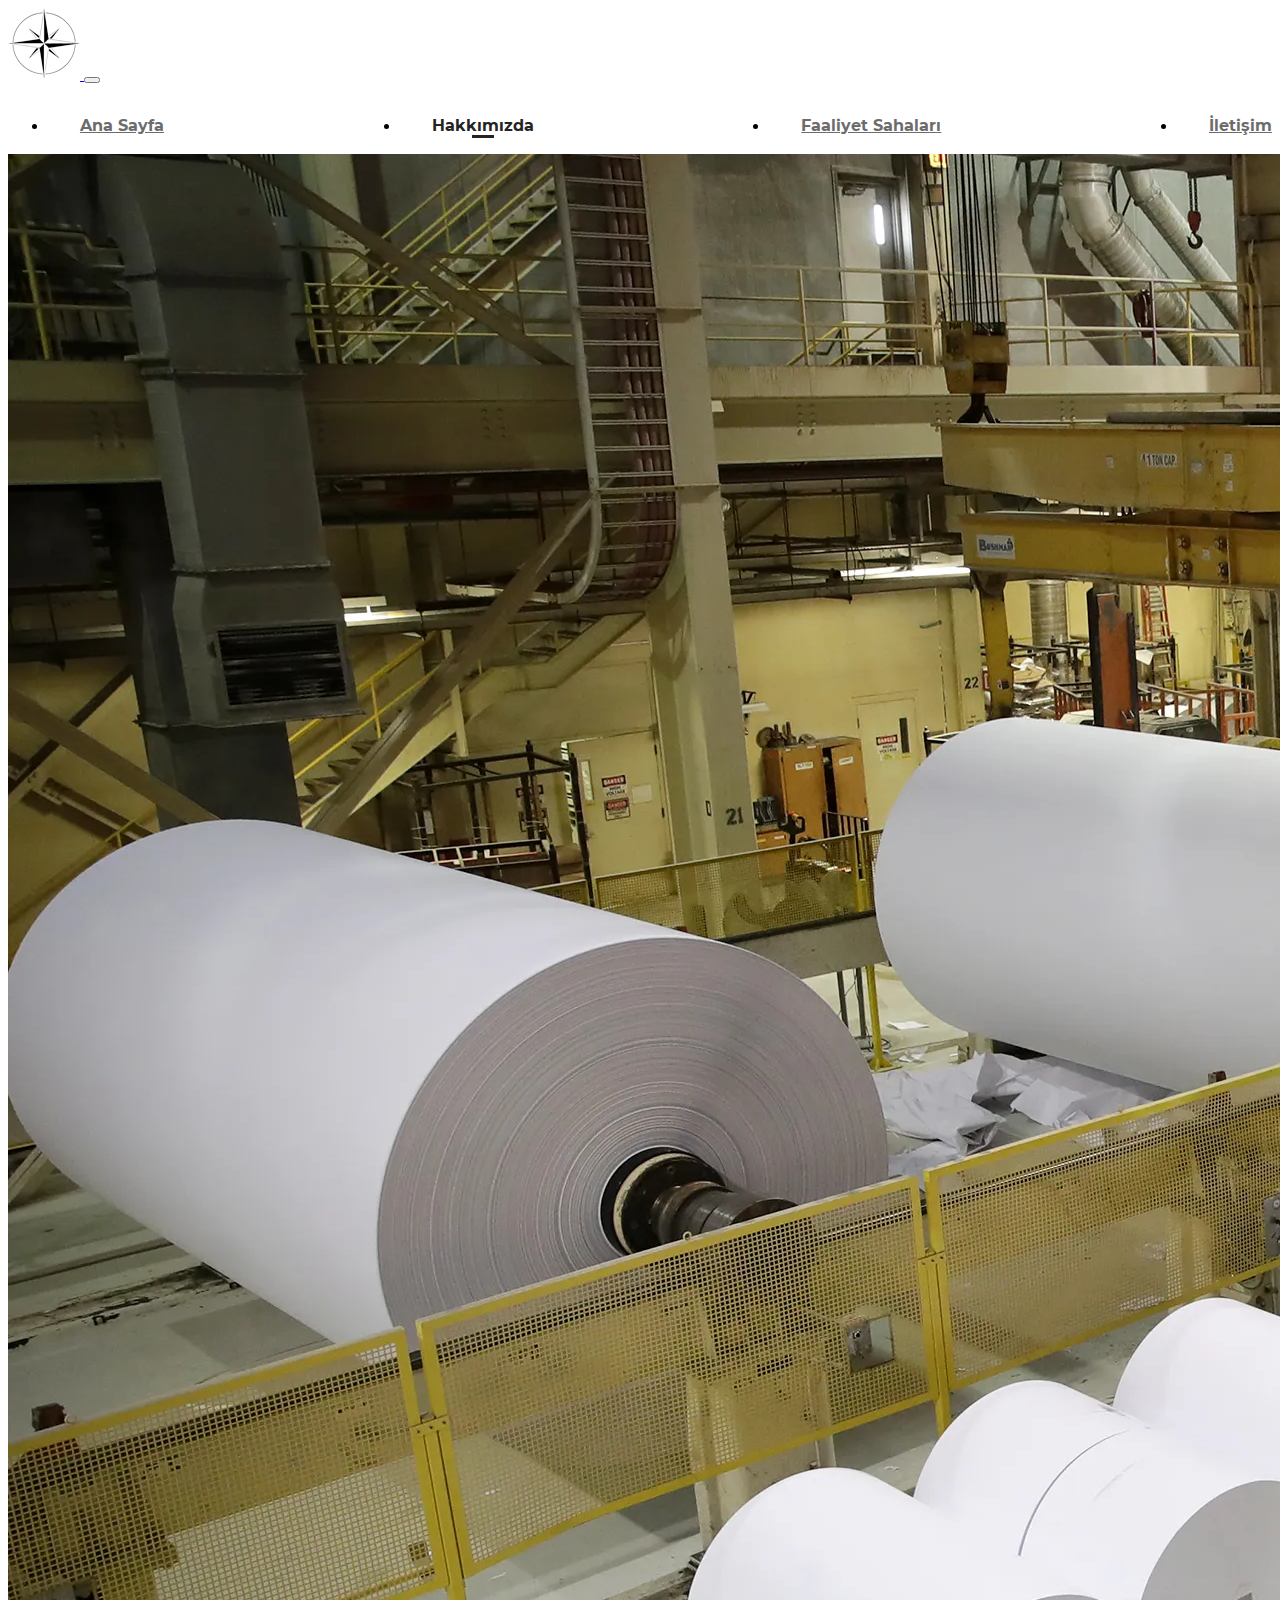
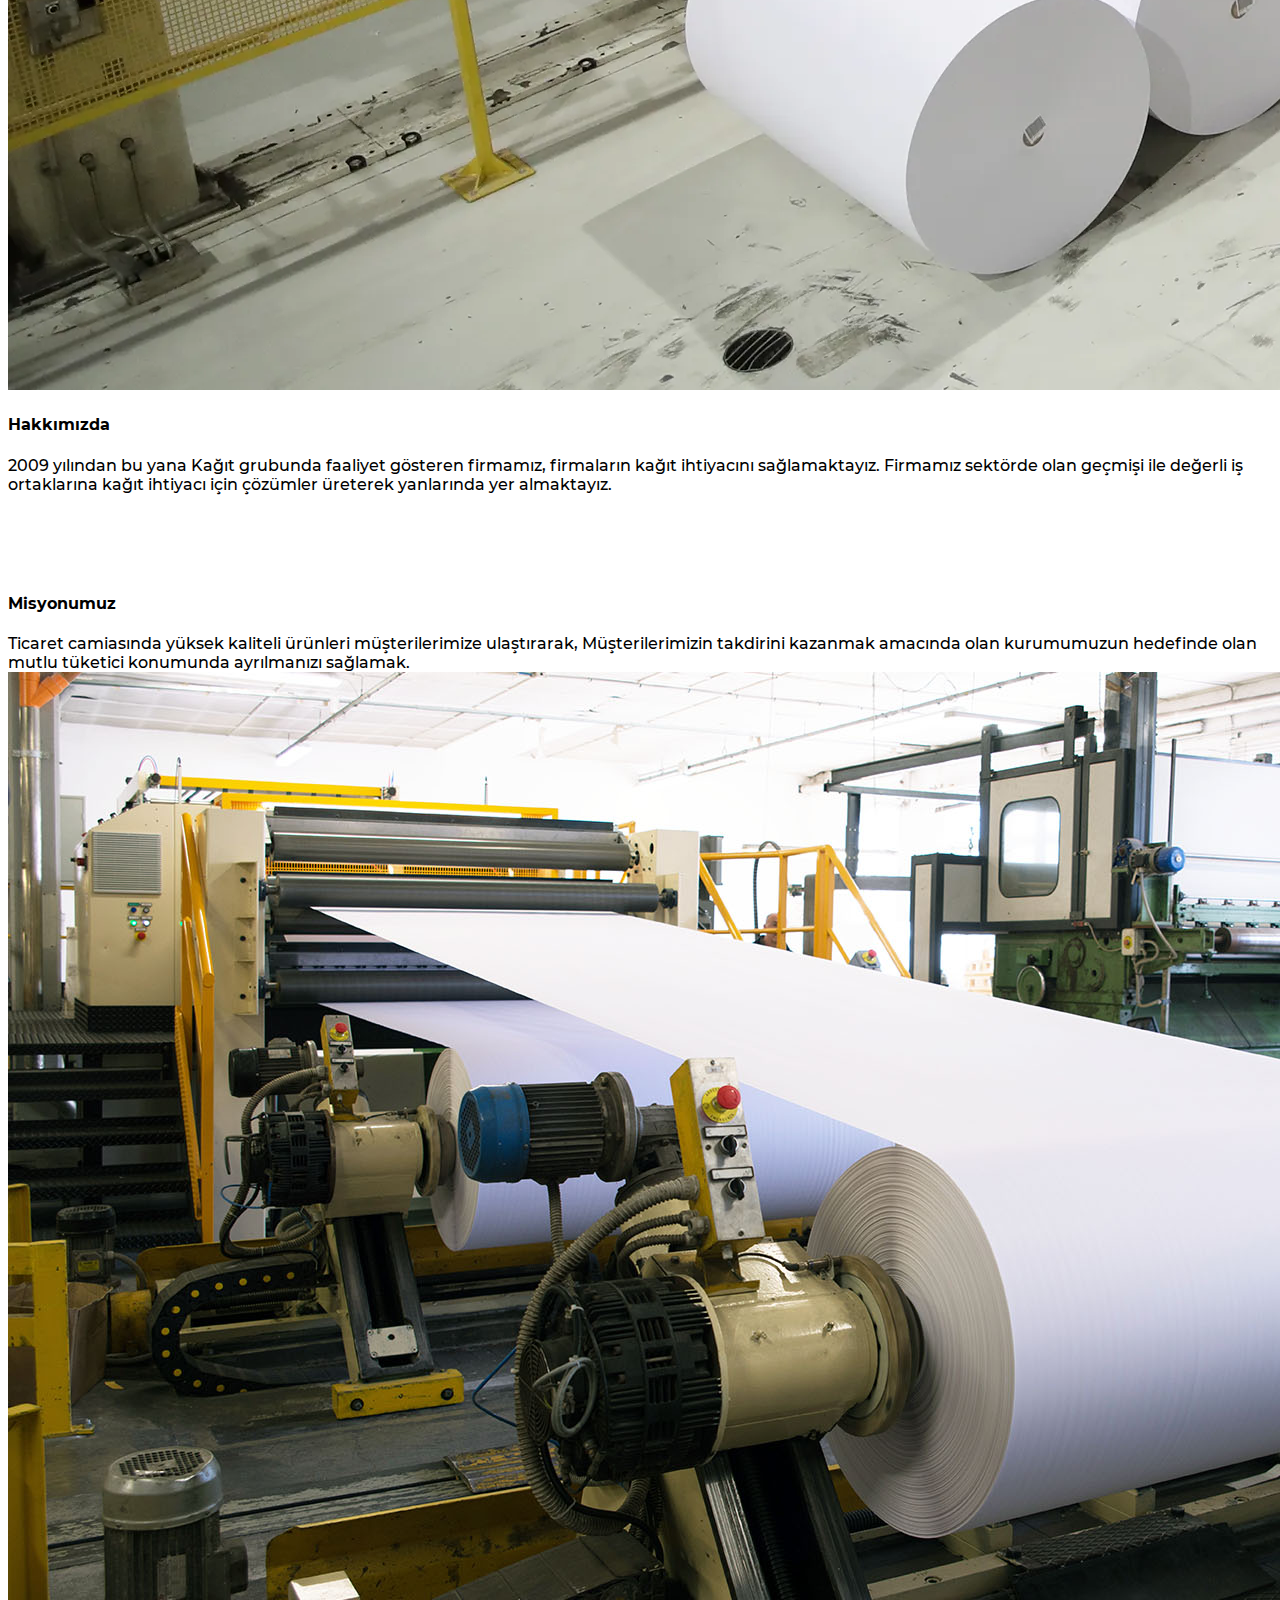
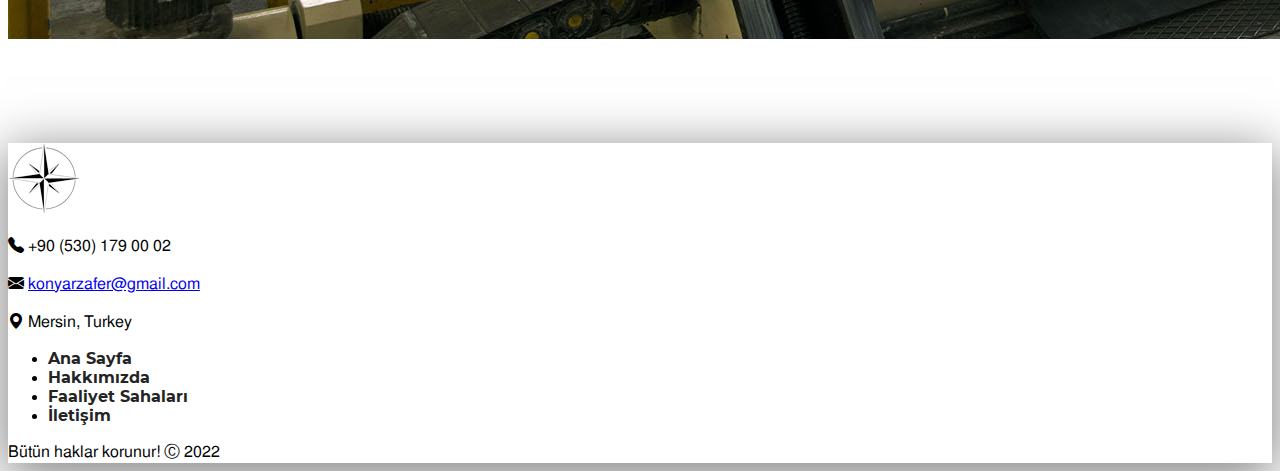
==== about-us.html @ b0cac04e "finalwebsite" ====
<!DOCTYPE html>
<html lang="en">

<head>
    <meta charset="UTF-8">
    <meta http-equiv="X-UA-Compatible" content="IE=edge">
    <meta name="viewport" content="width=device-width, initial-scale=1.0">
    <title>ŞEKER YEM</title>
    <link href="https://cdn.jsdelivr.net/npm/bootstrap@5.0.1/dist/css/bootstrap.min.css" rel="stylesheet"
        integrity="sha384-+0n0xVW2eSR5OomGNYDnhzAbDsOXxcvSN1TPprVMTNDbiYZCxYbOOl7+AMvyTG2x" crossorigin="anonymous">
    <link rel="stylesheet" href="assets/css/style.min.css">
    <link rel="stylesheet" href="https://cdn.jsdelivr.net/npm/bootstrap-icons@1.5.0/font/bootstrap-icons.css">
</head>

<body>

    <nav class="navbar navbar-expand-md navbar-light justify-content-between mb-5">
        <div class="container-lg">

            <a href="index.html" class="navbar-brand me-0">
                <img src="/assets/img/logo/siyah-logo.png" alt="">
            </a>

            <button class="navbar-toggler" data-bs-toggle="collapse" data-bs-target="#navbar-collapse">
                <span class="navbar-toggler-icon"></span>
            </button>

            <div class="collapse navbar-collapse" id="navbar-collapse">

                <ul class="navbar-nav ms-auto">
                    <li class="nav-item">
                        <a href="index.html" class="nav-link text-nowrap">
                            <p> Ana Sayfa</p>
                        </a>
                    </li>

                    <li class="nav-item">
                        <a href="about-us.html" class="nav-link text-nowrap active">
                            <p> Hakkımızda</p>
                        </a>
                    </li>

                    <li class="nav-item">
                        <a href="fields-of-activity.html" class="nav-link text-nowrap">
                            <p> Faaliyet Sahaları</p>
                        </a>
                    </li>

                    <li class="nav-item">
                        <a href="contact-us.html" class="nav-link text-nowrap">
                            <p> İletişim</p>
                        </a>
                    </li>
                </ul>

            </div>

        </div>
    </nav>

    <section id="about-us">

        <div class="container-md pb-5">

            <div class="mb-5 row d-flex align-items-center about-us-card">
                <div class="col-12 col-md-7 mb-5 about-us-img">
                    <img src="assets/img/about-us-image-2.webp" class="img-fluid" alt="">
                </div>

                <div class="col-12 col-md-5 ps-md-5">
                    <h4 class="about-us-header mb-lg-5">Hakkımızda</h4>
                    <p class="about-us-text">
                        2009 yılından bu yana Kağıt grubunda faaliyet  gösteren firmamız, firmaların kağıt  ihtiyacını sağlamaktayız.
Firmamız sektörde olan geçmişi ile değerli iş ortaklarına kağıt ihtiyacı için çözümler üreterek  yanlarında yer almaktayız.

                    </p>
                </div>
            </div>

            <div class="mb-5 row d-flex align-items-center about-us-card">

                <div class="col-12 col-md-5 mb-lg-5 pe-md-5">
                    <h4 class="about-us-header mb-lg-5">Misyonumuz</h4>
                    <p class="about-us-text">
                        Ticaret camiasında yüksek kaliteli ürünleri müşterilerimize ulaştırarak, Müşterilerimizin takdirini kazanmak amacında olan kurumumuzun hedefinde olan mutlu tüketici konumunda ayrılmanızı sağlamak.
                    </p>
                </div>

                <div class="col-12 col-md-7 about-us-img">
                    <img src="assets/img/about-us-image-1.jpeg" class="img-fluid" alt="">
                </div>

            </div>
        </div>

    </section>

    <footer class="">
        <div class="container-md pt-5">

            <div class="pb-5 d-flex flex-column flex-sm-row justify-content-between">

                <div class="d-flex">
                    <div class="">
                        <img src="assets/img/logo/siyah-logo.png" alt="">
                    </div>

                    <div class="footer-info ms-5">
                        <p class="mb-2">
                            <i class="bi bi-telephone-fill me-2"></i>
                            +90 (530) 179 00 02
                        </p>

                        <p class="mb-2">
                            <i class="bi bi-envelope-fill me-2"></i>
                            <a class="" href="mailto:konyarzafer@gmail.com">konyarzafer@gmail.com</a>
                        </p>

                        <p>
                            <i class="bi bi-geo-alt-fill me-2"></i>
                            Mersin, Turkey
                        </p>
                    </div>
                </div>

                <div class="footer-nav mt-4 mt-sm-0">
                    <ul class="list-unstyled d-lg-flex justify-content-lg-between">
                        <li class="mb-2">
                            <a href="index.html">
                                Ana Sayfa
                            </a>
                        </li>
                        <li class="mb-2">
                            <a href="about-us.html">
                                Hakkımızda
                            </a>
                        </li>
                        <li class="mb-2">
                            <a href="fields-of-activity.html" class="text-nowrap">
                                Faaliyet Sahaları
                            </a>
                        </li>
                        <li class="mb-2">
                            <a href="fields-of-activity.html">
                                İletişim
                            </a>
                        </li>
                    </ul>
                </div>

            </div>

            <div class="d-flex justify-content-between align-items-center pb-2">
                <p class="footer-info">
                    Bütün haklar korunur! Ⓒ 2022
                </p>

                <!-- <div class="">
                    <a href="#" class="footer-icon pe-1">
                        <i class="bi bi-facebook fs-5"></i>
                    </a>
                    <a href="#" class="footer-icon">
                        <i class="bi bi-twitter fs-5"></i>
                    </a>
                </div> -->
            </div>

        </div>
    </footer>

    <script src="https://cdn.jsdelivr.net/npm/@popperjs/core@2.9.2/dist/umd/popper.min.js"
        integrity="sha384-IQsoLXl5PILFhosVNubq5LC7Qb9DXgDA9i+tQ8Zj3iwWAwPtgFTxbJ8NT4GN1R8p"
        crossorigin="anonymous"></script>
    <script src="https://cdn.jsdelivr.net/npm/bootstrap@5.0.1/dist/js/bootstrap.min.js"
        integrity="sha384-Atwg2Pkwv9vp0ygtn1JAojH0nYbwNJLPhwyoVbhoPwBhjQPR5VtM2+xf0Uwh9KtT"
        crossorigin="anonymous"></script>
</body>

</html>
---- assets/css/style.min.css ----
@font-face {
  font-family: 'Montserrat';
  src: url("/assets/fonts/monserat/Montserrat-Regular.ttf");
}

@font-face {
  font-family: 'Montserrat Bold';
  src: url("/assets/fonts/monserat/Montserrat-Bold.ttf");
}

@font-face {
  font-family: 'Montserrat Medium';
  src: url("/assets/fonts/monserat/Montserrat-Medium.ttf");
}

@font-face {
  font-family: 'Helvetica Neue';
  src: url("/assets/fonts/FreeSans.otf");
}

p {
  margin-bottom: 0;
}

@media (min-width: 768px) {
  .about-us-card {
    margin-bottom: 100px !important;
  }
  .about-us-card::after {
    border-bottom: 0 !important;
  }
  .about-us-img {
    display: inline-block !important;
  }
}

.about-us-card::after {
  border-bottom: 3px solid rgba(131, 131, 131, 0.6);
  width: 100%;
  margin-top: 30px;
  content: "";
}

.about-us-card:last-child::after {
  border-bottom: 0;
}

.about-us-img {
  display: none;
}

.about-us-header {
  font-family: "Montserrat Bold";
}

.about-us-text {
  font-family: "Montserrat Medium";
}

@media (min-width: 768px) {
  #contact-us {
    margin-top: 170px;
    margin-bottom: 170px !important;
  }
}

#contact-us {
  margin-bottom: 70px;
  font-family: 'Montserrat';
}

#contact-us .map {
  height: 25rem;
}

#contact-us .contact-us-adress {
  border: #1e1c1c 1px solid;
}

#contact-us .contact-us-adress .adress-header {
  font-family: "Montserrat Bold";
  padding: 1rem;
  background-color: #1e1c1c;
  color: #fff;
}

#contact-us .contact-us-adress .adress-text {
  font-family: "Montserrat Medium";
  padding-top: 2rem;
  padding-bottom: 2rem;
  padding-right: 3rem;
  padding-left: 3rem;
}

@media (min-width: 768px) {
  .fields-of-activity-card:nth-child(odd) {
    padding-right: 50px;
  }
  .fields-of-activity-card:nth-child(even) {
    padding-left: 50px;
  }
  #fields-of-activity {
    margin-top: 150px !important;
    margin-bottom: 150px !important;
  }
}

#fields-of-activity {
  margin-top: 70px;
  margin-bottom: 70px;
  font-family: 'Montserrat';
  overflow: hidden;
}

.fields-of-activity-card-inner {
  color: white;
  padding: 30px;
  box-shadow: 0px 5px 5px 2px rgba(0, 0, 0, 0.2);
  border: 1px solid black;
}

.fields-of-activity-card-inner:hover {
  box-shadow: none;
  border: 1px solid #000000;
  cursor: default;
}

.fields-of-activity-card-inner .fields-of-activity-card-title {
  font-family: "Montserrat Medium";
}

.fields-of-activity-card-inner .fields-of-activity-card-text {
  font-family: "Montserrat";
}

.activity-field-background-1 {
  background-image: linear-gradient(to bottom, rgba(0, 0, 0, 0.52), rgba(0, 0, 0, 0.52)), url(/assets/img/ambalaj.jpeg);
  background-repeat: no-repeat;
  background-size: cover;
  background-position: center;
}

.activity-field-background-2 {
  background-image: linear-gradient(to bottom, rgba(0, 0, 0, 0.52), rgba(0, 0, 0, 0.52)), url(/assets/img/odule.jpeg);
  background-repeat: no-repeat;
  background-size: cover;
  background-position: center;
}

@media (min-width: 768px) {
  .home-nav {
    height: 100vh;
  }
  .home-nav .navbar-nav {
    border-bottom: 0 !important;
  }
  #home-carousel {
    height: 983px !important;
  }
}

@media (min-width: 992px) {
  .home-nav {
    margin-bottom: 150px !important;
  }
  .home-about-us {
    margin-bottom: 5rem;
  }
  .home-cards {
    margin-bottom: 100px !important;
    display: block;
  }
  .home-contact-us {
    margin-bottom: 7rem !important;
  }
}

@media (min-width: 1200px) {
  .home-about-us-sacks img {
    transform: translate(25%, 0%);
  }
}

#home {
  font-family: "Montserrat";
}

.home-nav {
  background-image: url(/assets/img/back-ground/nav-background.jpg);
  background-image: linear-gradient(to bottom, rgba(0, 0, 0, 0.72), rgba(255, 255, 255, 0.01)), url(/assets/img/back-ground/asd.jpeg);
  background-size: cover;
  background-repeat: no-repeat;
  background-position: bottom;
  color: white;
}

.home-nav .navbar {
  border-bottom: 0;
}

.home-nav .nav-link {
  color: #e8e8e8 !important;
}

.home-nav .nav-link.active p {
  color: #ffffff !important;
}

.home-nav .nav-link.active p::after {
  display: block;
  border-bottom: 3px solid #ffffff !important;
  width: 22px;
  content: "";
  margin: auto;
}

#home-carousel .owl-carousel {
  display: flex !important;
  flex-direction: column;
  justify-content: center;
}

#home-carousel .owl-carousel .item {
  display: flex;
  justify-content: center;
  align-items: center;
  flex-direction: column;
}

#home-carousel .owl-carousel .owl-prev:hover,
#home-carousel .owl-carousel .owl-next:hover {
  background-color: transparent;
}

.home-btn {
  padding: 9px 50px;
  color: #90b928;
  border: 1px solid #90b928;
  border-radius: 5px;
}

.home-btn:hover, .home-btn:focus {
  color: white;
  background-color: #90b928;
  box-shadow: none;
}

.home-cards {
  overflow: hidden;
}

.home-card {
  height: 478px !important;
}

.home-card .home-card-inner {
  width: 100%;
  height: 100%;
}

.home-card .home-card-inner:hover .img-overlay {
  opacity: 1;
  transition: opacity 0.3s ease;
}

.home-card .img-overlay {
  position: absolute;
  top: 0;
  left: 0;
  z-index: 1;
  width: 100%;
  height: 100%;
  background-color: rgba(0, 0, 0, 0.6);
  opacity: 0;
}

.home-card .img-overlay .img-overlay-icon {
  padding: 30px 50px;
  border: 1px solid white;
  color: white;
  display: inline-block;
  position: absolute;
  top: 50%;
  right: 50%;
  transform: translate(50%, -50%);
}

.background-2 {
  background-image: url(/assets/img/deniz-kagit.jpeg);
  background-repeat: no-repeat;
  background-position: center;
  background-size: cover;
}

.background-1 {
  background-image: url(/assets/img/korupak.jpeg);
  background-repeat: no-repeat;
  background-position: center;
  background-size: 80%;
}

@media (min-width: 768px) {
  .navbar {
    border-bottom: 0 !important;
  }
}

@media (min-width: 992px) {
  .navbar-nav {
    display: flex;
    justify-content: space-between;
  }
}

.navbar .navbar-nav .nav-item {
  padding-left: 2rem;
}

.navbar .navbar-nav .nav-item .nav-link {
  font-family: "Montserrat Bold";
  color: #6c6c6c;
}

.navbar .navbar-nav .nav-item .nav-link.active p {
  color: #242424;
  display: inline-block;
}

.navbar .navbar-nav .nav-item .nav-link.active p::after {
  display: block;
  border-bottom: 3px solid #242424;
  width: 22px;
  content: "";
  margin: auto;
}

@media (min-width: 1200px) {
  .footer-nav {
    width: 750px !important;
  }
}

@media (min-width: 992px) {
  .footer-nav {
    width: 600px;
  }
}

footer {
  box-shadow: 0 10px 50px 3px rgba(0, 0, 0, 0.5);
}

.footer-info {
  font-family: "Helvetica Neue";
}

.footer-nav ul li a {
  font-family: "Montserrat Bold";
  text-decoration: none;
  color: #242424;
}

.footer-icon {
  color: #242424;
  text-decoration: none;
}
/*# sourceMappingURL=style.min.css.map */
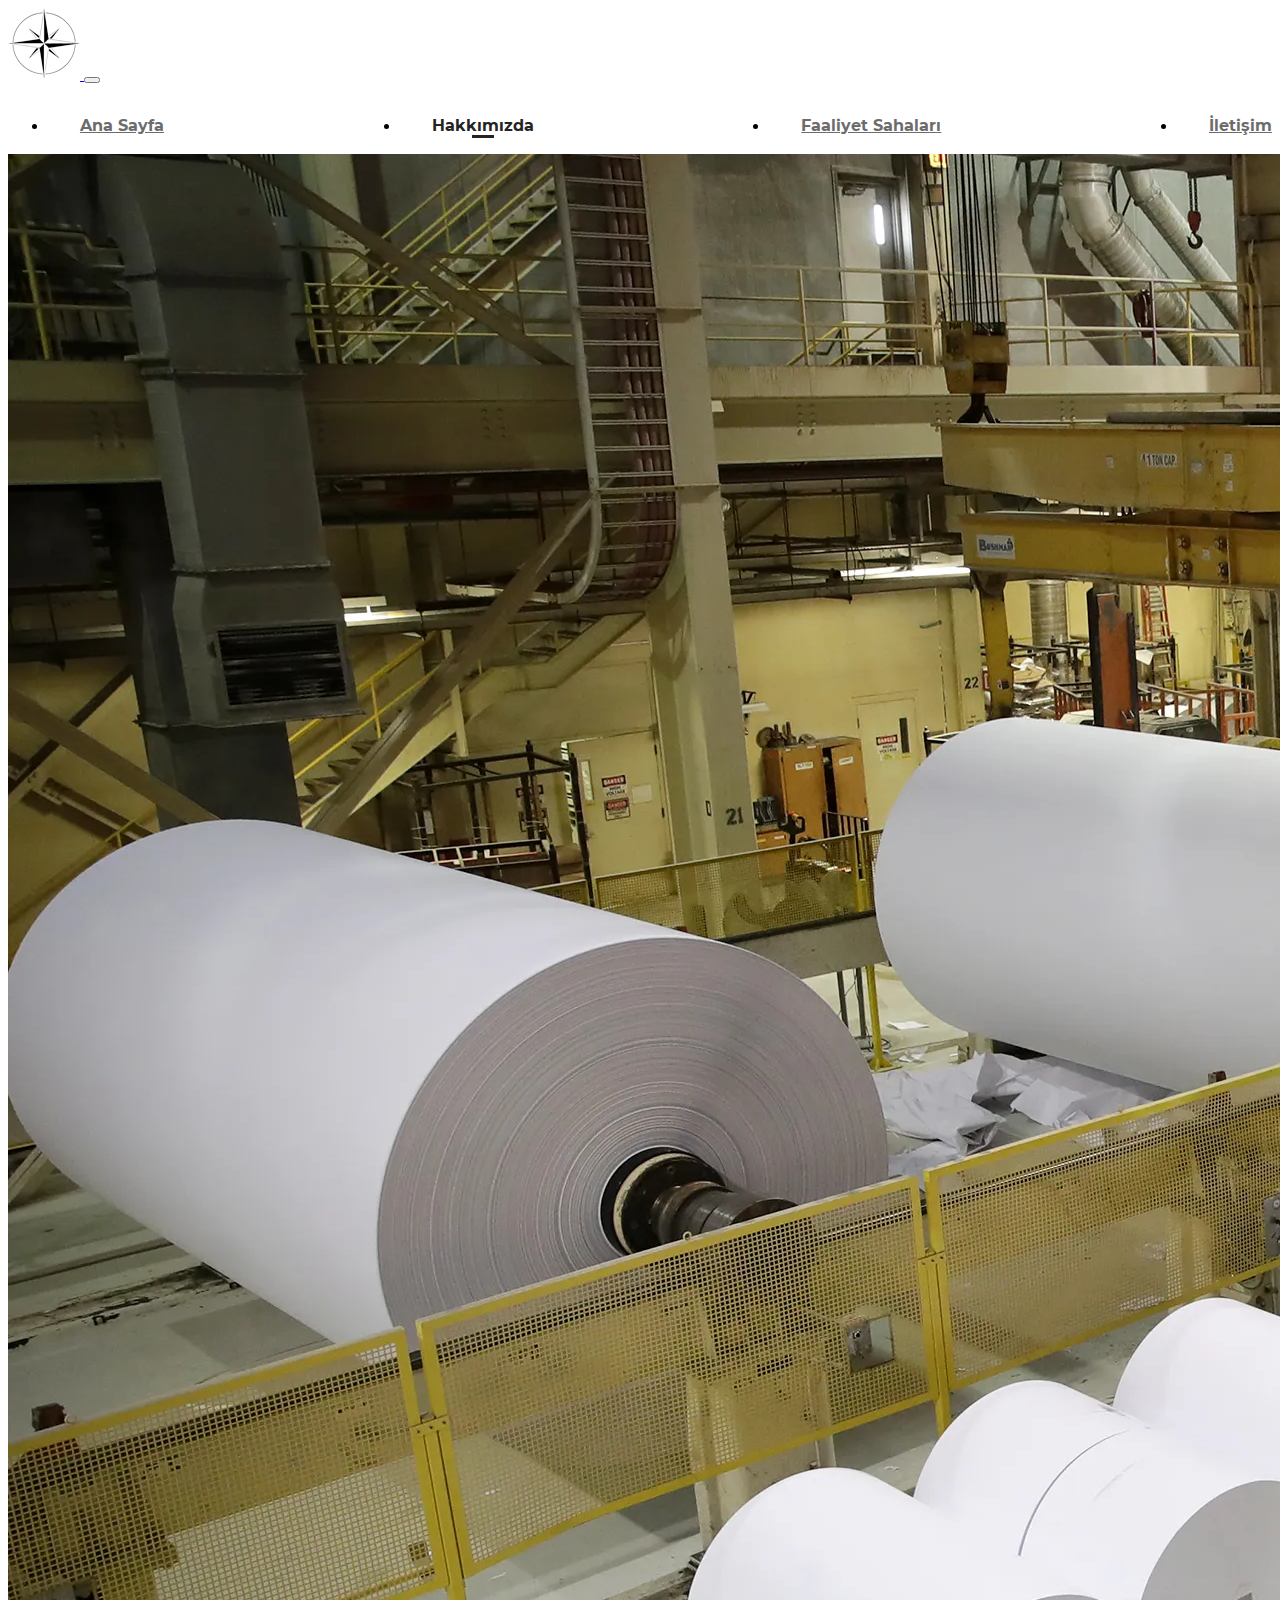
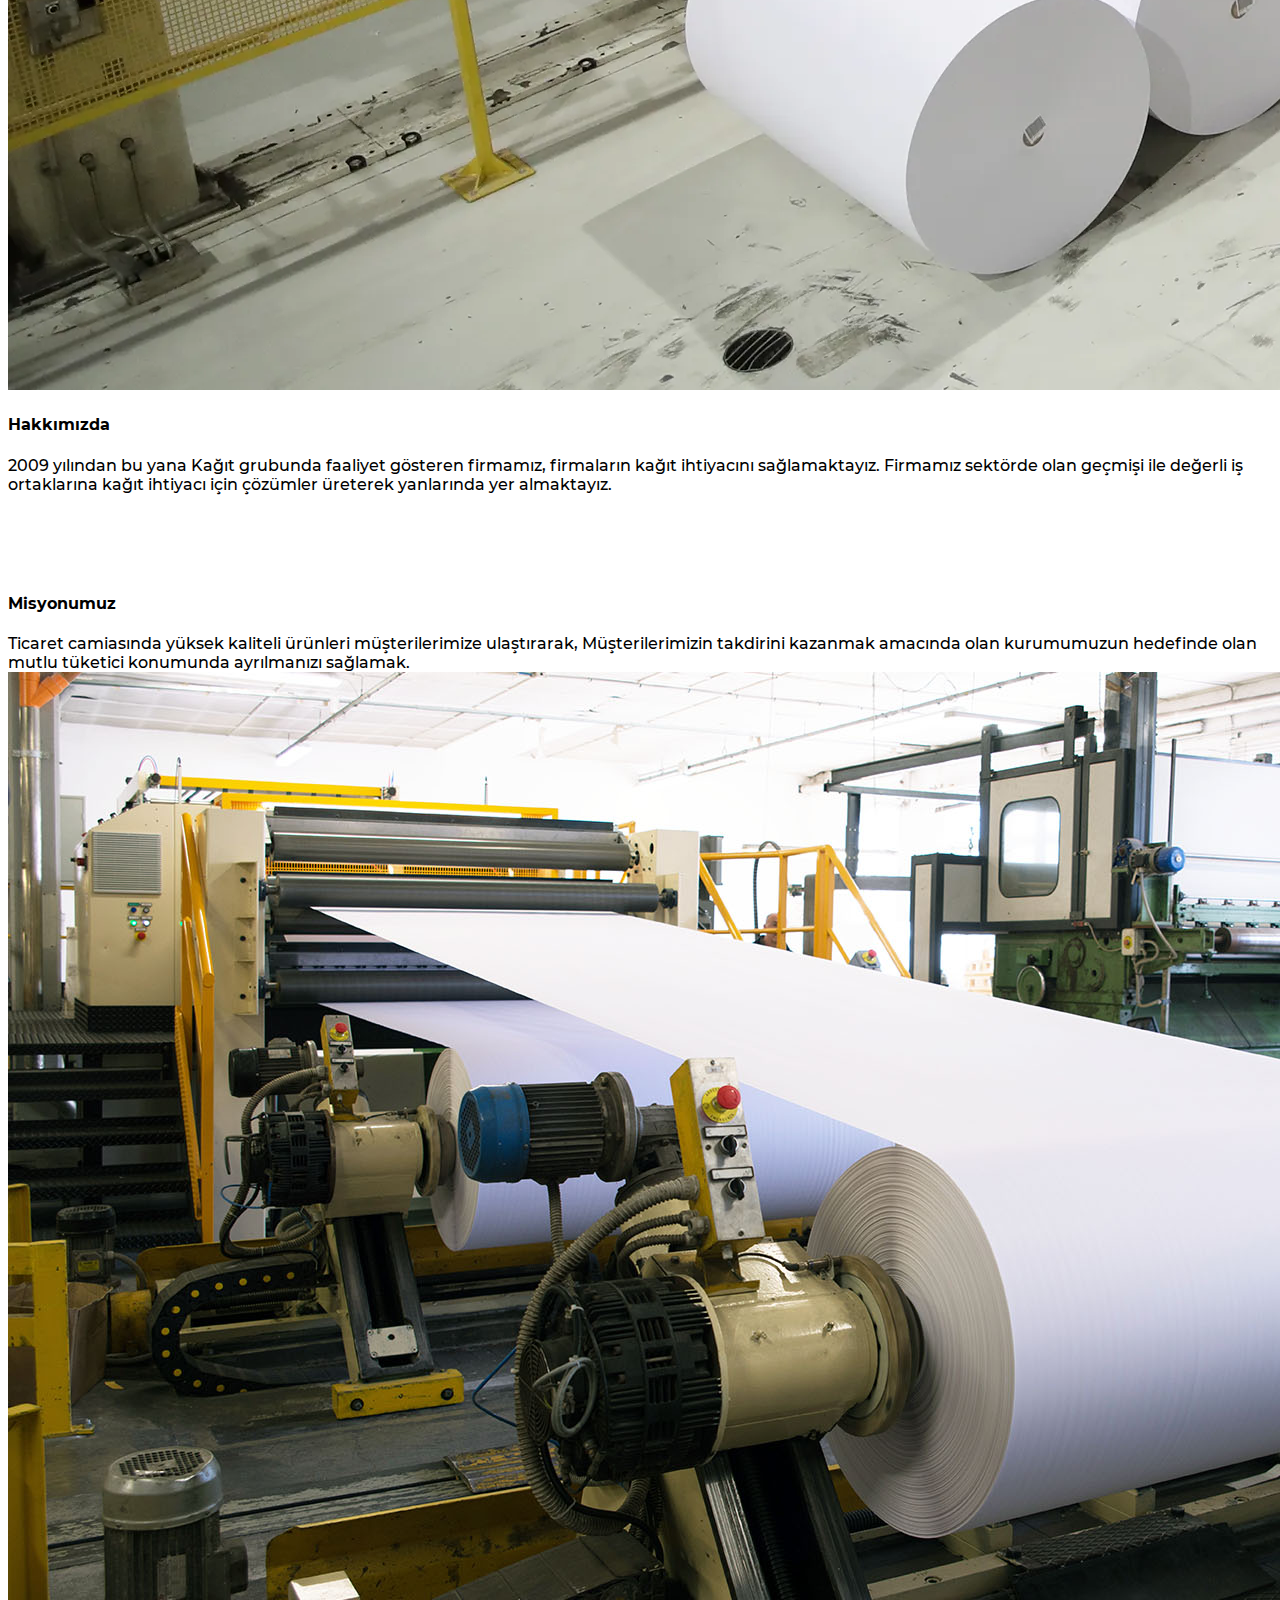
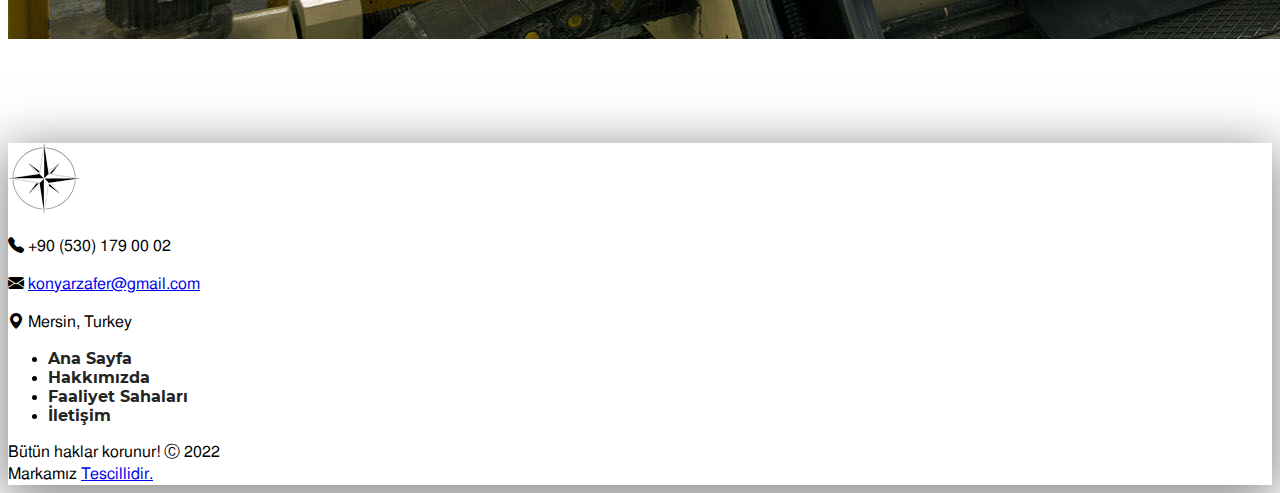
==== commit 542ecd3d: "added tescil" ====
--- a/about-us.html
+++ b/about-us.html
@@ -5,7 +5,8 @@
     <meta charset="UTF-8">
     <meta http-equiv="X-UA-Compatible" content="IE=edge">
     <meta name="viewport" content="width=device-width, initial-scale=1.0">
-    <title>ŞEKER YEM</title>
+    <title>Şiar Kağıt</title>
+    <link rel="shortcut icon" type="image/png" href="assets/img/logo/siyah-logo.png">
     <link href="https://cdn.jsdelivr.net/npm/bootstrap@5.0.1/dist/css/bootstrap.min.css" rel="stylesheet"
         integrity="sha384-+0n0xVW2eSR5OomGNYDnhzAbDsOXxcvSN1TPprVMTNDbiYZCxYbOOl7+AMvyTG2x" crossorigin="anonymous">
     <link rel="stylesheet" href="assets/css/style.min.css">
@@ -13,6 +14,10 @@
 </head>
 
 <body>
+
+    <div id="loading">
+        <img src="/assets/img/loader.gif" alt="loading..." />
+    </div> 
 
     <nav class="navbar navbar-expand-md navbar-light justify-content-between mb-5">
         <div class="container-lg">
@@ -154,6 +159,10 @@
                 <p class="footer-info">
                     Bütün haklar korunur! Ⓒ 2022
                 </p>
+                <span class="footer-info">
+                    Markamız
+                    <a href="/assets/files/tescil.pdf" target="_blank">Tescillidir.</a>
+                </span>
 
                 <!-- <div class="">
                     <a href="#" class="footer-icon pe-1">
@@ -174,6 +183,7 @@
     <script src="https://cdn.jsdelivr.net/npm/bootstrap@5.0.1/dist/js/bootstrap.min.js"
         integrity="sha384-Atwg2Pkwv9vp0ygtn1JAojH0nYbwNJLPhwyoVbhoPwBhjQPR5VtM2+xf0Uwh9KtT"
         crossorigin="anonymous"></script>
+    <script src="/assets/js/app.js"></script>
 </body>
 
 </html>--- a/assets/css/style.min.css
+++ b/assets/css/style.min.css
@@ -134,14 +134,14 @@
 }
 
 .activity-field-background-1 {
-  background-image: linear-gradient(to bottom, rgba(0, 0, 0, 0.52), rgba(0, 0, 0, 0.52)), url(/assets/img/ambalaj.jpeg);
+  background-image: linear-gradient(to bottom, rgba(0, 0, 0, 0.52), rgba(0, 0, 0, 0.52)), url(/assets/img/odule.jpeg);
   background-repeat: no-repeat;
   background-size: cover;
   background-position: center;
 }
 
 .activity-field-background-2 {
-  background-image: linear-gradient(to bottom, rgba(0, 0, 0, 0.52), rgba(0, 0, 0, 0.52)), url(/assets/img/odule.jpeg);
+  background-image: linear-gradient(to bottom, rgba(0, 0, 0, 0.52), rgba(0, 0, 0, 0.52)), url(/assets/img/ambalaj.jpeg);
   background-repeat: no-repeat;
   background-size: cover;
   background-position: center;
@@ -234,14 +234,14 @@
 
 .home-btn {
   padding: 9px 50px;
-  color: #90b928;
-  border: 1px solid #90b928;
+  color: #1e1c1c;
+  border: 1px solid #1e1c1c;
   border-radius: 5px;
 }
 
 .home-btn:hover, .home-btn:focus {
   color: white;
-  background-color: #90b928;
+  background-color: #1e1c1c;
   box-shadow: none;
 }
 
@@ -364,4 +364,17 @@
   color: #242424;
   text-decoration: none;
 }
+
+#loading {
+  position: fixed;
+  top: 0;
+  left: 0;
+  width: 100%;
+  height: 100%;
+  display: flex;
+  align-items: center;
+  justify-content: center;
+  background-color: #f2f2f3;
+  z-index: 999;
+}
 /*# sourceMappingURL=style.min.css.map */